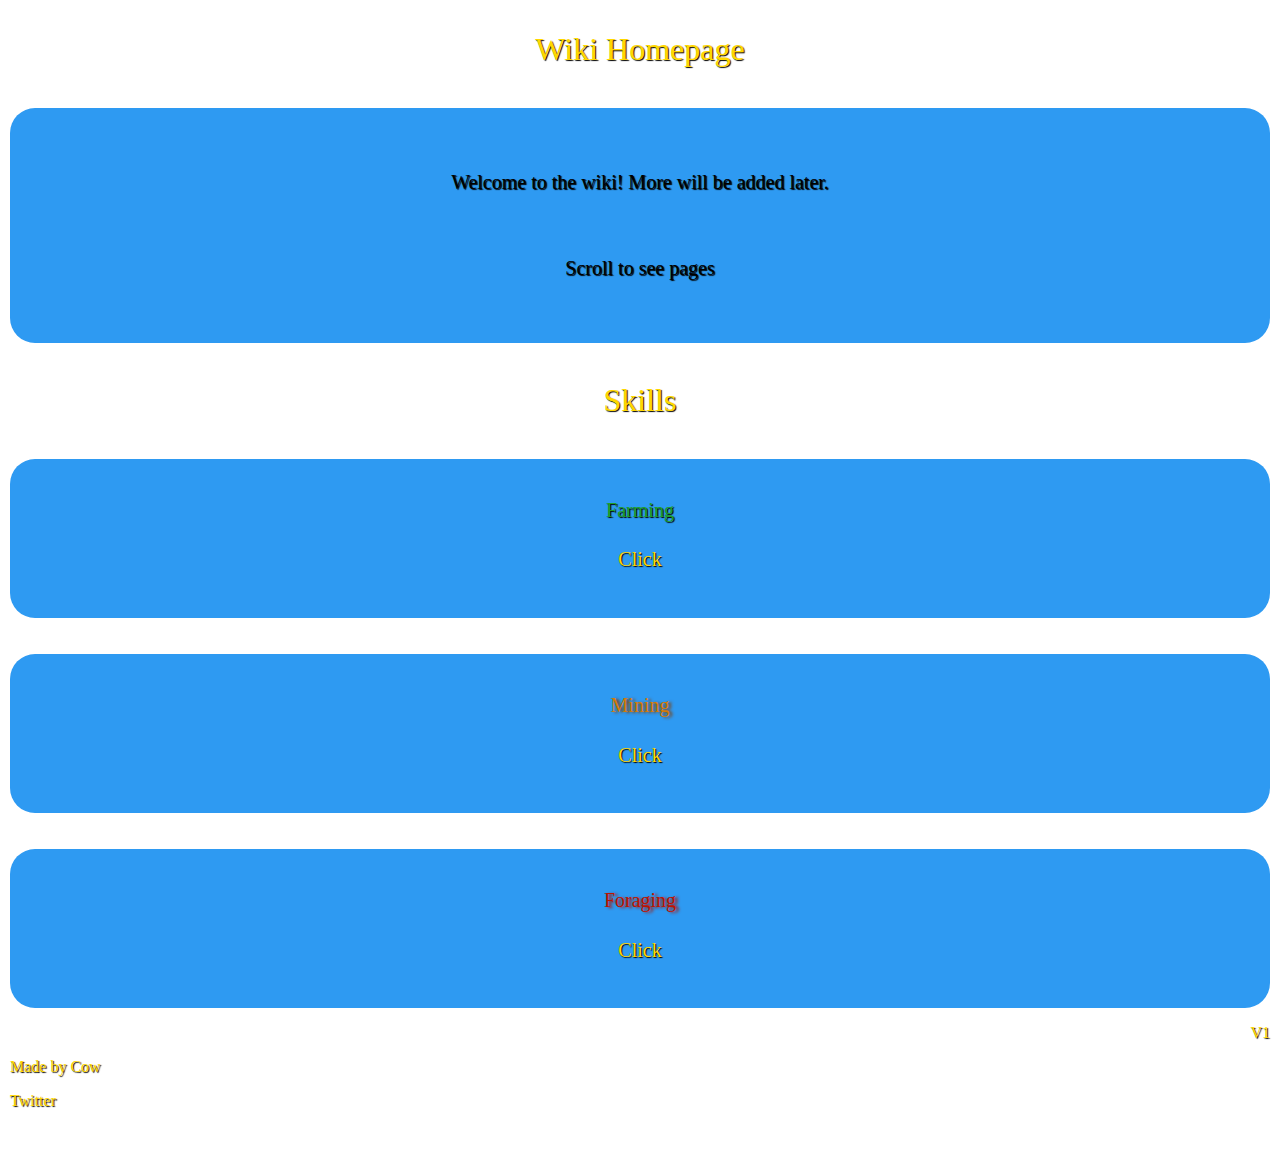
==== index.html @ b48de260 "bug fixes" ====
<!DOCTYPE html>
<html lang="en">
<head>
<meta charset="UTF-8">
<meta http-equiv="X-UA-Compatible" content="IE=edge">
<meta name="viewport" content="width=device-width, initial-scale=1.0">
<title>Home</title>
<link rel="preconnect" href="https://fonts.googleapis.com">
<link rel="preconnect" href="https://fonts.gstatic.com" crossorigin>
<link href="https://fonts.googleapis.com/css2?family=IBM+Plex+Sans&display=swap" rel="stylesheet">
<link rel="preconnect" href="https://fonts.googleapis.com">
<link rel="preconnect" href="https://fonts.gstatic.com" crossorigin>
<link href="https://fonts.googleapis.com/css2?family=IBM+Plex+Sans&display=swap" rel="stylesheet">
<link rel="stylesheet" href="style.css">
<link rel="stylesheet" media="screen" href="https://fontlibrary.org//face/minecraftia" type="text/css"/>
<meta name="description" content="Wiki for unnamed housing.">
</head>
<body>
    <h1 class="minecraftfont title">Wiki Homepage</h1>
    <br>    
    <div class="nonclickable">
        <br>
        <p class="minecraftfont">Welcome to the wiki! More will be added later.</p>
    <br>
        <p class="minecraftfont">Scroll to see pages</p>
    <br>       
        </div>
    <br>
        <h1 class="minecraftfont title">Skills</h1>
    <br>

        <a href="Farming.html"><div class="clickable">
        <p class="minecraftfont farmingtitle">Farming</p>   
        <h4 class="minecraftfont title">Click</h4>
        </div></a>
        <br>
        <br>
        <a href="Mining.html"><div class="clickable">
        <p class="minecraftfont miningtitle">Mining</p>
        <h4 class="minecraftfont title">Click</h4>
        </div></a>
    <br>
    <br>
        <a href="Foraging.html"><div class="clickable">
        <p class="minecraftfont foragingtitle">Foraging</p>
        <h4 class="minecraftfont title">Click</h4>
        </div></a>
        <p class="version minecraftfont title">V1</p>
        <p class="minecraftfont title">Made by Cow</p>
        <a href="https://www.twitter.com/minecraftcow_"><div class="twitterbtn">
        <p class="minecraftfont title">Twitter</p>
        </div></a>
        <br>
        <br>
 
</body>
---- style.css ----
p{
    font-family: 'IBM Plex Sans', sans-serif;
}
h1, h2, h3, h4, h5, h6{
    font-family: 'IBM Plex Sans', sans-serif;
    text-align: center;
}
a:link, a:visited {
    color: #000000;
    text-decoration: none;
}
body{
    background-image: url(map.png);
    background-attachment: fixed;
    background-repeat: no-repeat;
    background-position: center center;
    background-size: cover;
    margin: 0px;
    padding: 10px;
}
.homebtn{
    font-size: 20px;
    text-align: center;
    background-position: center;
    background-color:  #d6230f;
    background-size: 200px 100px;
    border-radius: 25px;
    padding: 20px;
}
.nonclickable{
    font-size: 20px;
    text-align: center;
    background-position: center center;
    background-color:  #2e9af2;
    background-size: 200px 100px;
    border-radius: 25px;
    padding: 20px;
}
.clickable:visited{
    background-color:#8722d4;
    color:#8722d4;
}
.clickable{
    font-size: 20px;
    text-align: center;
    background-position: center center;
    background-color:  #2e9af2;
    background-size: 200px 100px;
    border-radius: 25px;
    padding: 20px;
}
.clickable:hover{
    background-color: #1d92f2;
    box-shadow: 4px 4px 4px #183696;
}
.clickable:active{
    background-color:#1b70f7;
}
.title{
    font-family: 'MinecraftiaRegular';
    font-weight: normal;
    font-style: normal; 
    color: #FFD700;
    text-shadow: 3px 1px 3px #858a0b;
}
.farmingtitle{
    font-family: 'MinecraftiaRegular';
    font-weight: normal;
    font-style: normal; 
    color:#1e9e29;
    text-shadow: 3px 1px 3px #0e4d03;
}
.homebtn:active{
    background-color:#731102;
    box-shadow: 4px 4px 4px #731102;
}
.homebtn{
    font-size: 20px;
    text-align: center;
    background-position: center;
    background-color:  #d6230f;
    background-size: 200px 100px;
    border-radius: 25px;
    padding: 20px;
}
.homebtn:hover{
    background-color: #b01a09;
    box-shadow: 3px 3px 3px #e0230d;
}
.minecraftfont{
    font-family: 'MinecraftiaRegular';
    font-weight: normal;
    font-style: normal; 
    text-shadow: 1px 1px 1px black;
}
.tomatofarm{
    height: 500px;
    width: 800px;
    padding: 10px;
    position: static;
    max-width: 100%;
    max-height: 100%;
    border-radius: 5%;
}
.skillimg{
    height: 500px;
    width: 800px;
    max-width: 100%;
    max-height: 100%;
    border-radius: 5%;
}
figcaption{
    font-size: 15px;
}
img{
    border-radius: 5%;
    max-width: 100%;
    max-height: 100%;
}
.version{
    text-align: right;

}
#twitterbtn{
    background-color: #139ae8;
    border-color: #139ae8;
    color: white;  
    font-weight: bold; 
    padding: 10px 20px;
    font-size: 16px;
    position: relative;
    background-size: 20px 100px;
    border-radius: 25px;
    padding: 20px;
    text-align: center;
}
.miningtitle{
    font-family: 'MinecraftiaRegular';
    font-weight: normal;
    font-style: normal; 
    color:#d67a02;
    text-shadow: 3px 1px 3px #823b01;
}
.foragingtitle{
    font-family: 'MinecraftiaRegular';
    font-weight: normal;
    font-style: normal; 
    color:#bd1300;
    text-shadow: 3px 1px 3px #a61403;
}
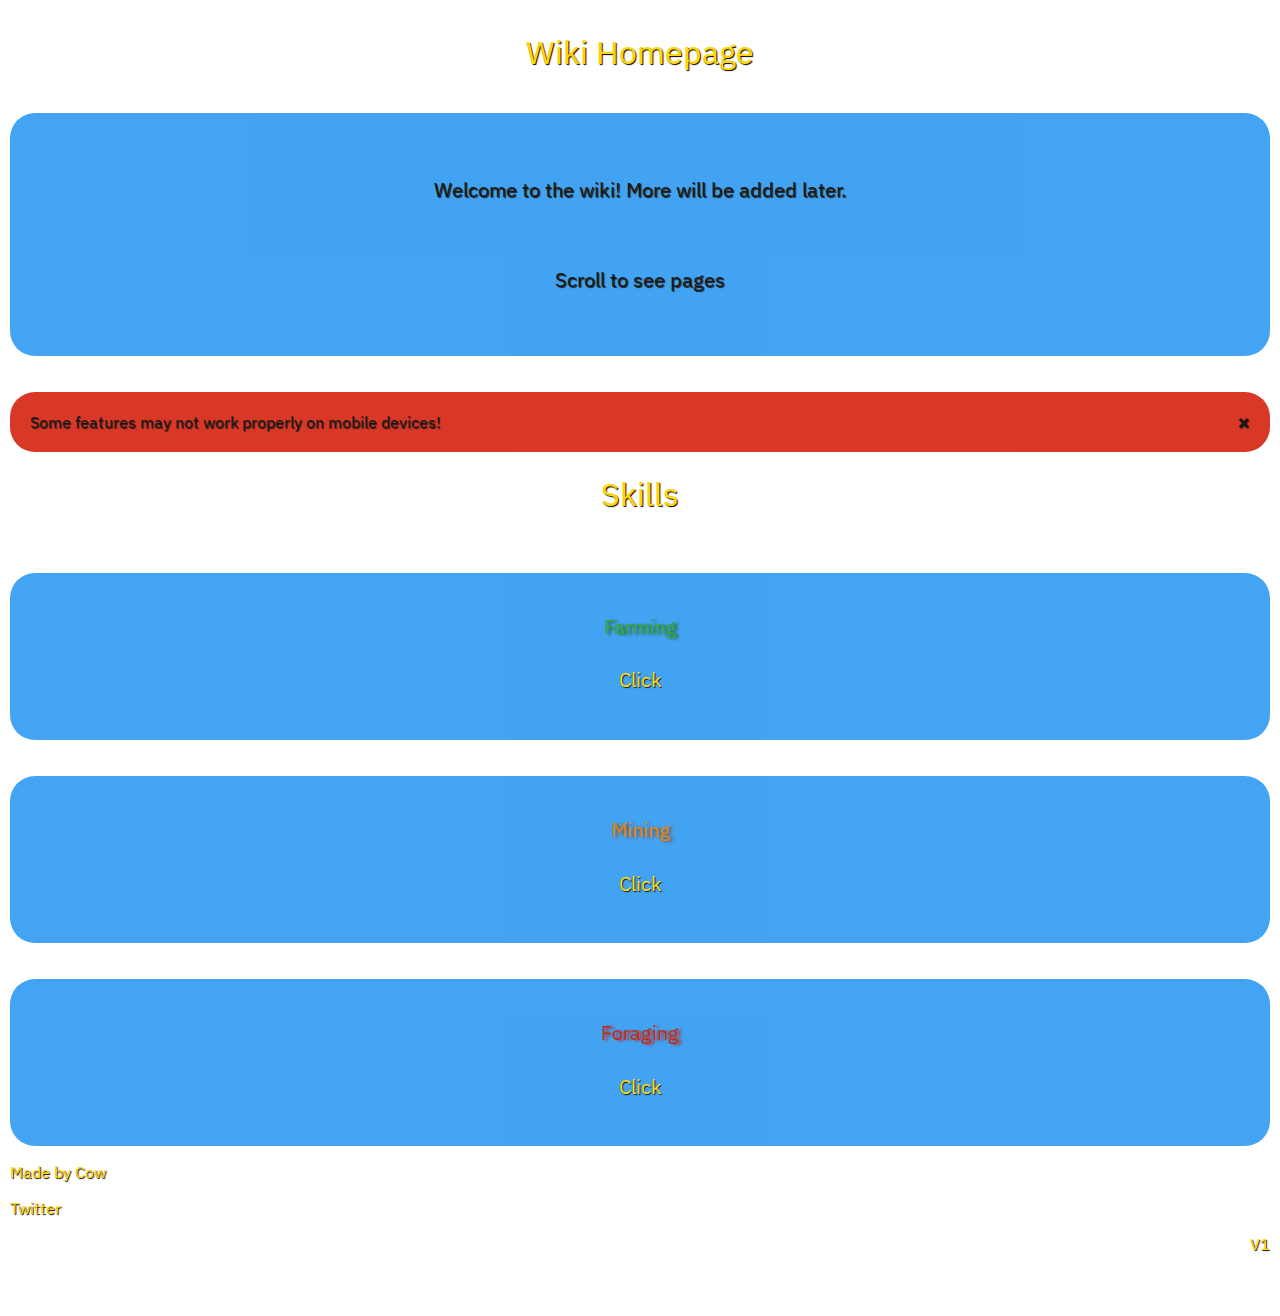
==== commit 2a7947de: "an ancient spirit awakens" ====
--- a/index.html
+++ b/index.html
@@ -23,12 +23,17 @@
         <p class="minecraftfont">Welcome to the wiki! More will be added later.</p>
     <br>
         <p class="minecraftfont">Scroll to see pages</p>
-    <br>       
-        </div>
-    <br>
+<br>       
+            </div>
+        <br>
+        <br>
+        <div class="alert minecraftfont">
+            <span class="closebtn" onclick="this.parentElement.style.display='none';">&times;</span>
+            Some features may not work properly on mobile devices!
+          </div> 
         <h1 class="minecraftfont title">Skills</h1>
-    <br>
-
+        <br>
+          <br>
         <a href="Farming.html"><div class="clickable">
         <p class="minecraftfont farmingtitle">Farming</p>   
         <h4 class="minecraftfont title">Click</h4>
@@ -45,10 +50,10 @@
         <p class="minecraftfont foragingtitle">Foraging</p>
         <h4 class="minecraftfont title">Click</h4>
         </div></a>
-        <p class="version minecraftfont title">V1</p>
         <p class="minecraftfont title">Made by Cow</p>
         <a href="https://www.twitter.com/minecraftcow_"><div class="twitterbtn">
         <p class="minecraftfont title">Twitter</p>
+        <p class="version minecraftfont title">V1</p>
         </div></a>
         <br>
         <br>
--- a/style.css
+++ b/style.css
@@ -18,82 +18,14 @@
     margin: 0px;
     padding: 10px;
 }
-.homebtn{
-    font-size: 20px;
-    text-align: center;
-    background-position: center;
-    background-color:  #d6230f;
-    background-size: 200px 100px;
-    border-radius: 25px;
-    padding: 20px;
-}
-.nonclickable{
-    font-size: 20px;
-    text-align: center;
-    background-position: center center;
-    background-color:  #2e9af2;
-    background-size: 200px 100px;
-    border-radius: 25px;
-    padding: 20px;
-}
-.clickable:visited{
-    background-color:#8722d4;
-    color:#8722d4;
-}
-.clickable{
-    font-size: 20px;
-    text-align: center;
-    background-position: center center;
-    background-color:  #2e9af2;
-    background-size: 200px 100px;
-    border-radius: 25px;
-    padding: 20px;
-}
-.clickable:hover{
-    background-color: #1d92f2;
-    box-shadow: 4px 4px 4px #183696;
-}
-.clickable:active{
-    background-color:#1b70f7;
-}
-.title{
-    font-family: 'MinecraftiaRegular';
-    font-weight: normal;
-    font-style: normal; 
-    color: #FFD700;
-    text-shadow: 3px 1px 3px #858a0b;
-}
-.farmingtitle{
-    font-family: 'MinecraftiaRegular';
-    font-weight: normal;
-    font-style: normal; 
-    color:#1e9e29;
-    text-shadow: 3px 1px 3px #0e4d03;
-}
-.homebtn:active{
-    background-color:#731102;
-    box-shadow: 4px 4px 4px #731102;
-}
-.homebtn{
-    font-size: 20px;
-    text-align: center;
-    background-position: center;
-    background-color:  #d6230f;
-    background-size: 200px 100px;
-    border-radius: 25px;
-    padding: 20px;
-}
-.homebtn:hover{
-    background-color: #b01a09;
-    box-shadow: 3px 3px 3px #e0230d;
-}
-.minecraftfont{
-    font-family: 'MinecraftiaRegular';
-    font-weight: normal;
-    font-style: normal; 
-    text-shadow: 1px 1px 1px black;
+img{
+    opacity: 1;
+    border-radius: 5%;
+    max-width: 100%;
+    max-height: 100%;
 }
 .tomatofarm{
+    opacity: 1;
     height: 500px;
     width: 800px;
     padding: 10px;
@@ -102,6 +34,91 @@
     max-height: 100%;
     border-radius: 5%;
 }
+.homebtn{
+    font-size: 20px;
+    text-align: center;
+    background-position: center;
+    background-color:  #d6230f;
+    background-size: 200px 100px;
+    border-radius: 25px;
+    padding: 20px;
+}
+.nonclickable{
+    font-size: 20px;
+    text-align: center;
+    background-position: center center;
+    background-color:  #2e9af2;
+    background-size: 200px 100px;
+    border-radius: 25px;
+    padding: 20px;
+    opacity: 0.9;
+}
+.nonclickablesolid{
+    font-size: 20px;
+    text-align: center;
+    background-position: center center;
+    background-color:  #2e9af2;
+    background-size: 200px 100px;
+    border-radius: 25px;
+    padding: 20px;
+    opacity: 1;
+}
+.clickable:visited{
+    background-color:#8722d4;
+    color:#8722d4;
+}
+.clickable{
+    font-size: 20px;
+    text-align: center;
+    background-position: center center;
+    background-color:  #2e9af2;
+    background-size: 200px 100px;
+    border-radius: 25px;
+    padding: 20px;
+    opacity: 0.9;
+}
+.clickable:hover{
+    background-color: #1d92f2;
+    box-shadow: 4px 4px 4px #183696;
+    transition-duration: 0.2s;  
+}
+.clickable:active{
+    background-color:#1b70f7;
+    transition-duration: 0.2s;  
+}
+.title{
+    font-family: 'MinecraftiaRegular','IBM Plex Sans','sans-serif';
+    font-weight: normal;
+    font-style: normal; 
+    color: #FFD700;
+    text-shadow: 3px 1px 3px #858a0b;
+}
+.homebtn{
+    font-size: 20px;
+    text-align: center;
+    background-position: center;
+    background-color:  #d6230f;
+    background-size: 200px 100px;
+    border-radius: 25px;
+    padding: 20px;
+    opacity: 0.9;
+}
+.homebtn:hover{
+    background-color: #b01a09;
+    box-shadow: 3px 3px 3px #e0230d;
+    transition-duration: 0.2s;  
+}
+.homebtn:active{
+    background-color:#731102;
+    box-shadow: 4px 4px 4px #731102;
+    transition-duration: 0.2s;  
+}
+.minecraftfont{
+    font-family: 'MinecraftiaRegular','IBM Plex Sans','sans-serif';
+    font-weight: normal;
+    font-style: normal; 
+    text-shadow: 1px 1px 1px black;
+}
 .skillimg{
     height: 500px;
     width: 800px;
@@ -112,14 +129,8 @@
 figcaption{
     font-size: 15px;
 }
-img{
-    border-radius: 5%;
-    max-width: 100%;
-    max-height: 100%;
-}
 .version{
     text-align: right;
-
 }
 #twitterbtn{
     background-color: #139ae8;
@@ -135,17 +146,60 @@
     text-align: center;
 }
 .miningtitle{
-    font-family: 'MinecraftiaRegular';
+    font-family: 'MinecraftiaRegular','IBM Plex Sans','sans-serif';
     font-weight: normal;
     font-style: normal; 
     color:#d67a02;
     text-shadow: 3px 1px 3px #823b01;
 }
 .foragingtitle{
-    font-family: 'MinecraftiaRegular';
+    font-family: 'MinecraftiaRegular','IBM Plex Sans','sans-serif';
     font-weight: normal;
     font-style: normal; 
     color:#bd1300;
     text-shadow: 3px 1px 3px #a61403;
 }
-
+.farmingtitle{
+    font-family: 'MinecraftiaRegular','IBM Plex Sans','sans-serif';
+    font-weight: normal;
+    font-style: normal; 
+    color:#1e9e29;
+    text-shadow: 3px 1px 3px #0e4d03;
+}
+ .alert{
+    position: sticky;
+    padding: 20px;
+    background-color: #d6230f; 
+    color: black;
+    position: static;
+    border-radius: 25px;
+    opacity: 0.9;
+    transition: 0.2;
+}
+  .closebtn{
+    margin-left: 15px;
+    color: black;
+    font-weight: bold;
+    float: right;
+    font-size: 22px;
+    line-height: 20px;
+    cursor: pointer;
+    transition: 0.3s;
+}
+  .closebtn:hover{
+    color: darkgray;
+} 
+  .alert:hover{
+    background-color: #b01a09;
+    box-shadow: 3px 3px 3px #e0230d;
+    transition-duration: 0.2s;
+}
+.closebtn:active{
+    color: #424242
+}
+.secretbiden{
+    height: 15px;
+    width: 15px;
+    margin-left: 520px;
+    margin-bottom: 120px;
+}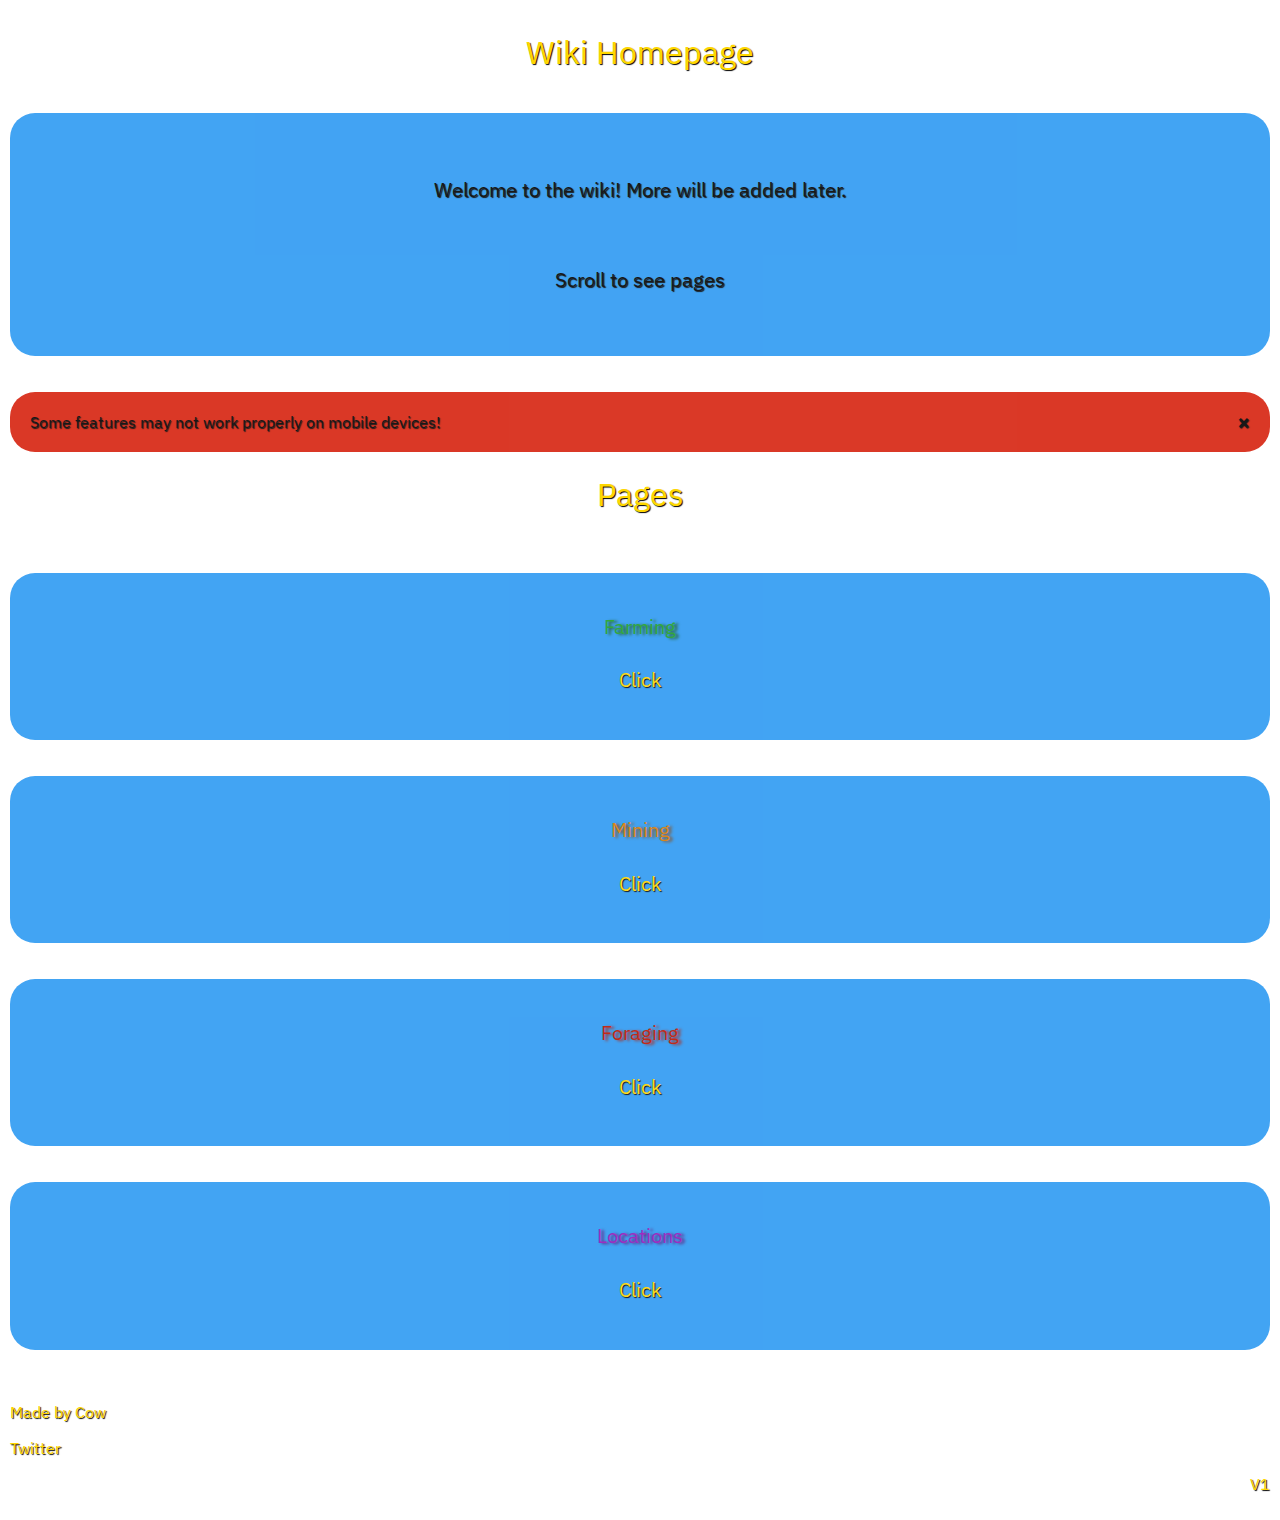
==== commit 67b80894: "fixed a problem with the home page" ====
--- a/index.html
+++ b/index.html
@@ -31,7 +31,7 @@
             <span class="closebtn" onclick="this.parentElement.style.display='none';">&times;</span>
             Some features may not work properly on mobile devices!
           </div> 
-        <h1 class="minecraftfont title">Skills</h1>
+        <h1 class="minecraftfont title">Pages</h1>
         <br>
           <br>
         <a href="Farming.html"><div class="clickable">
@@ -50,12 +50,18 @@
         <p class="minecraftfont foragingtitle">Foraging</p>
         <h4 class="minecraftfont title">Click</h4>
         </div></a>
-        <p class="minecraftfont title">Made by Cow</p>
-        <a href="https://www.twitter.com/minecraftcow_"><div class="twitterbtn">
-        <p class="minecraftfont title">Twitter</p>
-        <p class="version minecraftfont title">V1</p>
-        </div></a>
         <br>
         <br>
+        <a href="locationsmenu.html"><div class="clickable">
+          <p class="minecraftfont locationtitle">Locations</p>   
+          <h4 class="minecraftfont title">Click</h4>
+          </div></a>
+          <br>
+          <br>
+          <p class="minecraftfont title">Made by Cow</p>
+          <a href="https://www.twitter.com/minecraftcow_"><div class="twitterbtn">
+          <p class="minecraftfont title">Twitter</p>
+          <p class="version minecraftfont title">V1</p>
+          </div></a>
  
 </body>--- a/style.css
+++ b/style.css
@@ -23,6 +23,15 @@
     border-radius: 5%;
     max-width: 100%;
     max-height: 100%;
+    -webkit-transition-property: all; 
+    -webkit-transition-duration: 0.1s; 
+    -webkit-transition-timing-function: ease; 
+}
+img:active{
+    transform: scale(1.10);  
+}
+img:hover{
+    /*blank*/
 }
 .tomatofarm{
     opacity: 1;
@@ -80,7 +89,8 @@
 .clickable:hover{
     background-color: #1d92f2;
     box-shadow: 4px 4px 4px #183696;
-    transition-duration: 0.2s;  
+    transition-duration: 0.2s; 
+    transform: scale(1.01);  
 }
 .clickable:active{
     background-color:#1b70f7;
@@ -107,6 +117,7 @@
     background-color: #b01a09;
     box-shadow: 3px 3px 3px #e0230d;
     transition-duration: 0.2s;  
+    transform: scale(1.01); 
 }
 .homebtn:active{
     background-color:#731102;
@@ -188,18 +199,57 @@
 }
   .closebtn:hover{
     color: darkgray;
+    transform: scale(1.01); 
 } 
   .alert:hover{
     background-color: #b01a09;
     box-shadow: 3px 3px 3px #e0230d;
     transition-duration: 0.2s;
+    transform: scale(1.01); 
 }
 .closebtn:active{
     color: #424242
 }
-.secretbiden{
-    height: 15px;
-    width: 15px;
-    margin-left: 520px;
-    margin-bottom: 120px;
+.locationtitle{
+    font-family: 'MinecraftiaRegular','IBM Plex Sans','sans-serif';
+    font-weight: normal;
+    font-style: normal; 
+    color:#9416ba;
+    text-shadow: 3px 1px 3px #55046e;
+}
+.miningbackground{
+    background-image: url(creepymineshaft.png);
+    background-attachment: fixed;
+    background-repeat: no-repeat;
+    background-position: center center;
+    background-size: cover;
+    margin: 0px;
+    padding: 10px;
+}
+.farmingbackground{
+    background-image: url(tomatofarm.png);
+    background-attachment: fixed;
+    background-repeat: no-repeat;
+    background-position: center center;
+    background-size: cover;
+    margin: 0px;
+    padding: 10px;
+}
+.foragingbackground{
+    background-image: url(RUINS.png);
+    background-attachment: fixed;
+    background-repeat: no-repeat;
+    background-position: center center;
+    background-size: cover;
+    margin: 0px;
+    padding: 10px;
+}
+.locationsbackground{
+    background-image: url(town.png);
+    background-attachment: fixed;
+    background-repeat: no-repeat;
+    background-position: center center;
+    background-size: cover;
+    margin: 0px;
+    padding: 10px;
 }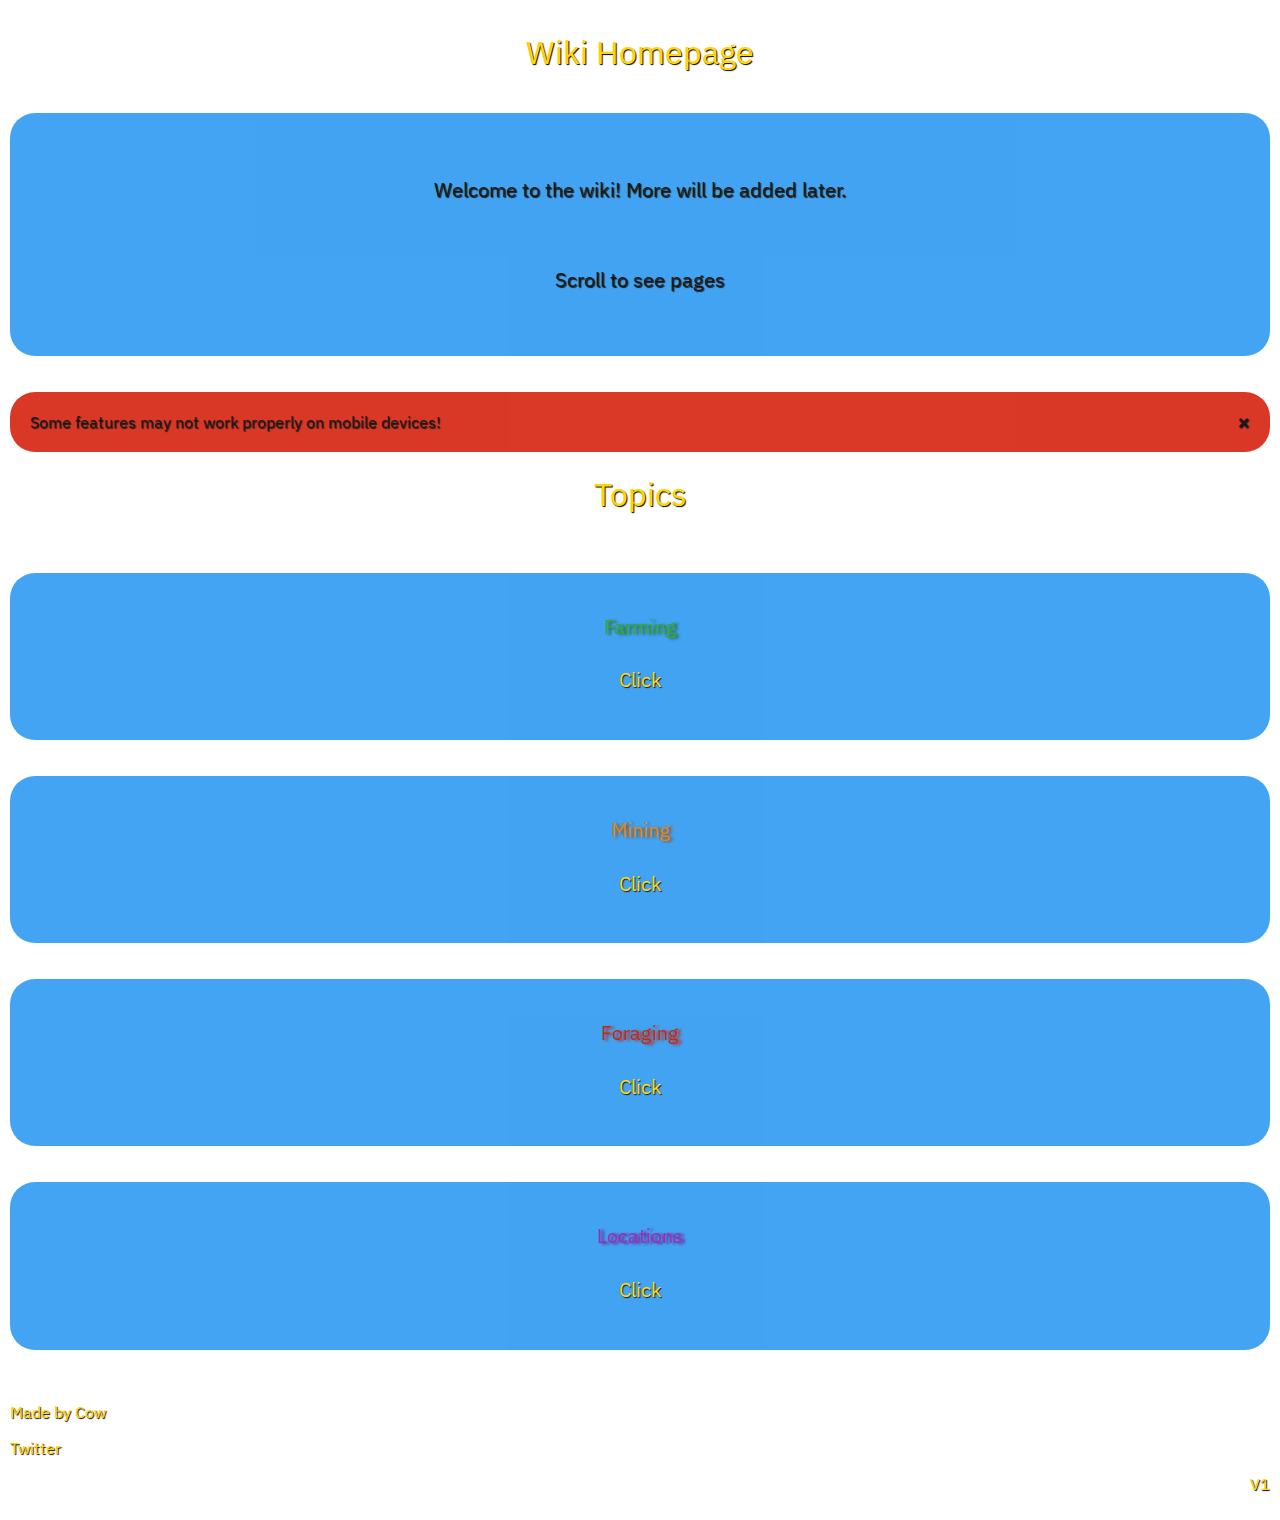
==== commit 814afd56: "changed titles to be correct" ====
--- a/index.html
+++ b/index.html
@@ -4,7 +4,7 @@
 <meta charset="UTF-8">
 <meta http-equiv="X-UA-Compatible" content="IE=edge">
 <meta name="viewport" content="width=device-width, initial-scale=1.0">
-<title>Home</title>
+<title>Wiki Home Page</title>
 <link rel="preconnect" href="https://fonts.googleapis.com">
 <link rel="preconnect" href="https://fonts.gstatic.com" crossorigin>
 <link href="https://fonts.googleapis.com/css2?family=IBM+Plex+Sans&display=swap" rel="stylesheet">
@@ -31,7 +31,7 @@
             <span class="closebtn" onclick="this.parentElement.style.display='none';">&times;</span>
             Some features may not work properly on mobile devices!
           </div> 
-        <h1 class="minecraftfont title">Pages</h1>
+        <h1 class="minecraftfont title">Topics</h1>
         <br>
           <br>
         <a href="Farming.html"><div class="clickable">
--- a/style.css
+++ b/style.css
@@ -28,7 +28,7 @@
     -webkit-transition-timing-function: ease; 
 }
 img:active{
-    transform: scale(1.10);  
+    transform: scale(1.08);  
 }
 img:hover{
     /*blank*/
@@ -94,7 +94,8 @@
 }
 .clickable:active{
     background-color:#1b70f7;
-    transition-duration: 0.2s;  
+    transition-duration: 0.1s;  
+    transform: scale(1);  
 }
 .title{
     font-family: 'MinecraftiaRegular','IBM Plex Sans','sans-serif';
@@ -122,7 +123,8 @@
 .homebtn:active{
     background-color:#731102;
     box-shadow: 4px 4px 4px #731102;
-    transition-duration: 0.2s;  
+    transition-duration: 0.1s;
+    transform: scale(1);  
 }
 .minecraftfont{
     font-family: 'MinecraftiaRegular','IBM Plex Sans','sans-serif';
@@ -227,7 +229,7 @@
     padding: 10px;
 }
 .farmingbackground{
-    background-image: url(tomatofarm.png);
+    background-image: url(gardenplot.png);
     background-attachment: fixed;
     background-repeat: no-repeat;
     background-position: center center;
@@ -236,7 +238,7 @@
     padding: 10px;
 }
 .foragingbackground{
-    background-image: url(RUINS.png);
+    background-image: url(stream.png);
     background-attachment: fixed;
     background-repeat: no-repeat;
     background-position: center center;
@@ -252,4 +254,4 @@
     background-size: cover;
     margin: 0px;
     padding: 10px;
-}+}
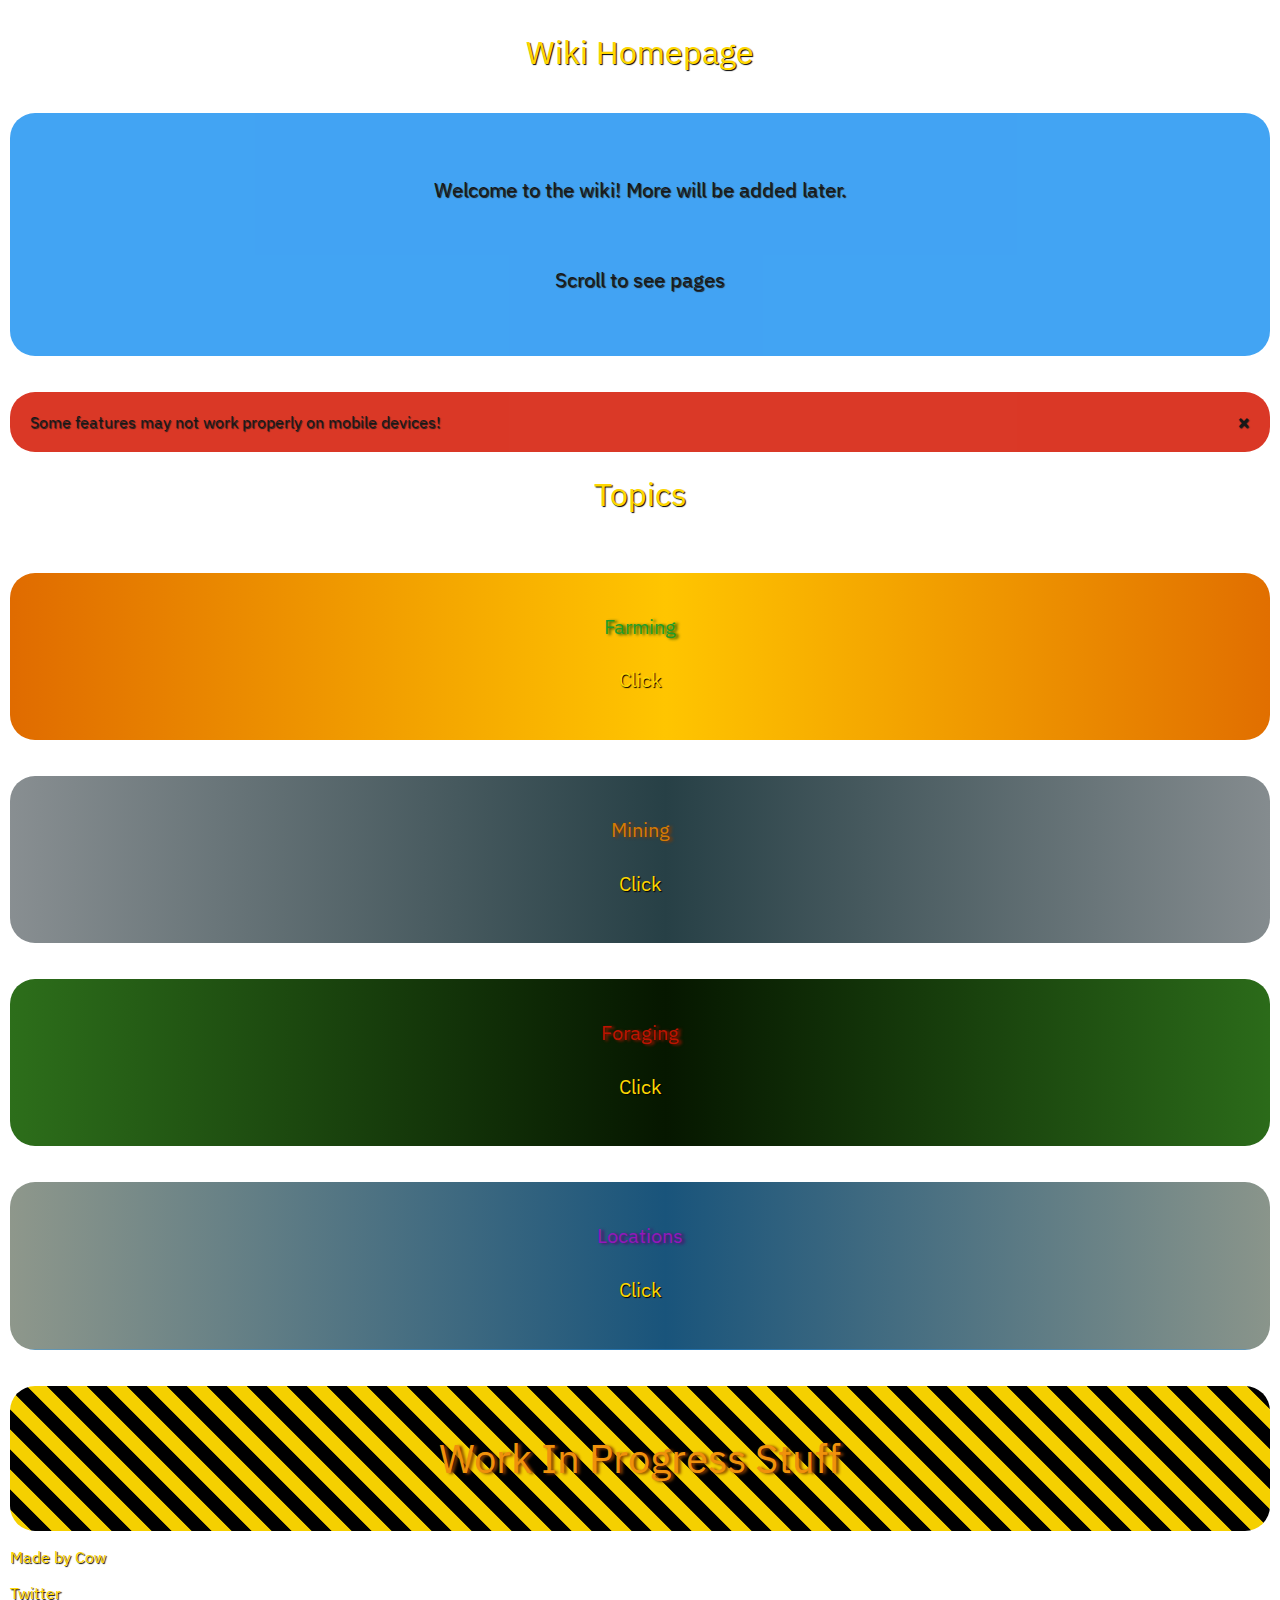
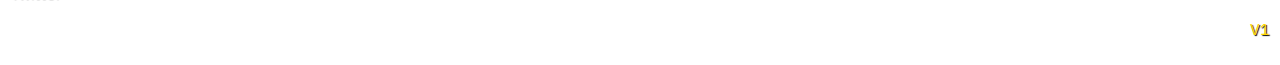
==== commit 2022fe0b: "Add files via upload" ====
--- a/index.html
+++ b/index.html
@@ -34,30 +34,34 @@
         <h1 class="minecraftfont title">Topics</h1>
         <br>
           <br>
-        <a href="Farming.html"><div class="clickable">
+        <a href="Farming.html"><div class="farmingbtn clickable">
         <p class="minecraftfont farmingtitle">Farming</p>   
         <h4 class="minecraftfont title">Click</h4>
         </div></a>
         <br>
         <br>
-        <a href="Mining.html"><div class="clickable">
+        <a href="Mining.html"><div class="miningbtn clickable">
         <p class="minecraftfont miningtitle">Mining</p>
         <h4 class="minecraftfont title">Click</h4>
         </div></a>
     <br>
     <br>
-        <a href="Foraging.html"><div class="clickable">
+        <a href="Foraging.html"><div class="foragingbtn clickable">
         <p class="minecraftfont foragingtitle">Foraging</p>
         <h4 class="minecraftfont title">Click</h4>
         </div></a>
         <br>
         <br>
-        <a href="locationsmenu.html"><div class="clickable">
+        <a href="locationsmenu.html"><div class="locationbtn clickable">
           <p class="minecraftfont locationtitle">Locations</p>   
           <h4 class="minecraftfont title">Click</h4>
           </div></a>
           <br>
           <br>
+        <a href="WorkInProgressPreview.html"><div class="wipbtn wiptitle clickable">
+          <h1 class="minecraftfont wiptitle">Work In Progress Stuff</h1>   
+          
+          </div></a>
           <p class="minecraftfont title">Made by Cow</p>
           <a href="https://www.twitter.com/minecraftcow_"><div class="twitterbtn">
           <p class="minecraftfont title">Twitter</p>
--- a/style.css
+++ b/style.css
@@ -74,7 +74,7 @@
 }
 .clickable:visited{
     background-color:#8722d4;
-    color:#8722d4;
+    color:#8722d4;*/
 }
 .clickable{
     font-size: 20px;
@@ -116,7 +116,7 @@
 }
 .homebtn:hover{
     background-color: #b01a09;
-    box-shadow: 3px 3px 3px #e0230d;
+    box-shadow: 3px 3px 3px #690500;
     transition-duration: 0.2s;  
     transform: scale(1.01); 
 }
@@ -179,7 +179,7 @@
     color:#1e9e29;
     text-shadow: 3px 1px 3px #0e4d03;
 }
- .alert{
+.alert{
     position: sticky;
     padding: 20px;
     background-color: #d6230f; 
@@ -189,7 +189,7 @@
     opacity: 0.9;
     transition: 0.2;
 }
-  .closebtn{
+.closebtn{
     margin-left: 15px;
     color: black;
     font-weight: bold;
@@ -199,13 +199,13 @@
     cursor: pointer;
     transition: 0.3s;
 }
-  .closebtn:hover{
+.closebtn:hover{
     color: darkgray;
     transform: scale(1.01); 
 } 
-  .alert:hover{
+.alert:hover{
     background-color: #b01a09;
-    box-shadow: 3px 3px 3px #e0230d;
+    box-shadow: 3px 3px 3px #690500;
     transition-duration: 0.2s;
     transform: scale(1.01); 
 }
@@ -255,3 +255,135 @@
     margin: 0px;
     padding: 10px;
 }
+.yellow{
+    font-size: 20px;
+    text-align: center;
+    background-position: center center;
+    background-color:  #afb500;
+    background-size: 200px 100px;
+    border-radius: 25px;
+    padding: 20px;
+    opacity: 0.9;
+}
+.yellow:hover{
+    font-size: 20px;
+    text-align: center;
+    background-position: center center;
+    background-color:  #838701;
+    background-size: 200px 100px;
+    border-radius: 25px;
+    padding: 20px;
+    opacity: 0.9;
+    box-shadow: 4px 4px 4px #838701;
+}
+.farmingbtn{
+    font-size: 20px;
+    text-align: center;
+    background-position: center center;
+    background-image: linear-gradient(to right, #c21500 0%, #ffc500  51%, #c21500  100%);
+    background-size: 200% auto;
+    border-radius: 25px;
+    padding: 20px;
+    opacity: 1;
+}
+.farmingbtn:hover {
+    background-position: right center;
+    color: #fff;
+    text-decoration: none;
+    box-shadow: 0 0 20px #eee;
+    transition-duration: 0.2s; 
+    transform: scale(1.01);  
+}
+.farmingbtn:active{
+    transition-duration: 0.1s;  
+    transform: scale(1); 
+}
+.miningbtn{
+    font-size: 20px;
+    text-align: center;
+    background-position: center center;
+    background-image: linear-gradient(to right, #E6DADA 0%, #274046  51%, #E6DADA  100%);
+    background-size: 200% auto;
+    border-radius: 25px;
+    padding: 20px;
+    opacity: 1;
+}        
+.miningbtn:hover {
+    background-position: right center;
+    text-decoration: none;
+    box-shadow: 0 0 20px white;
+    transition-duration: 0.2s; 
+    transform: scale(1.01);  
+}
+.miningbtn:active{
+    transition-duration: 0.1s;  
+    transform: scale(1); 
+}
+.foragingbtn{
+    font-size: 20px;
+    text-align: center;
+    background-position: center center;
+    background-image: linear-gradient(to right, #52c234 0%, #061700  51%, #52c234  100%);
+    background-size: 200% auto;
+    border-radius: 25px;
+    padding: 20px;
+    opacity: 1;
+}        
+.foragingbtn:hover {
+    background-position: right center;
+    text-decoration: none;
+    box-shadow: 0 0 20px white;
+    transition-duration: 0.2s; 
+    transform: scale(1.01);  
+}
+.foragingbtn:active{
+    transition-duration: 0.1s;  
+    transform: scale(1); 
+}
+.locationbtn{
+    font-size: 20px;
+    text-align: center;
+    background-position: center center;
+    background-image: linear-gradient(to right, #ffd89b 0%, #19547b  51%, #ffd89b  100%);
+    background-size: 200% auto;
+    border-radius: 25px;
+    padding: 20px;
+    opacity: 1;
+}        
+.locationbtn:hover {
+    background-position: right center;
+    text-decoration: none;
+    box-shadow: 0 0 20px white;
+    transition-duration: 0.2s; 
+    transform: scale(1.01);  
+}  
+.locationbtn:active{
+    transition-duration: 0.1s;  
+    transform: scale(1); 
+}     
+.wipbtn{
+    font-size: 20px;
+    text-align: center;
+    background-position: center center;
+    background-image: linear-gradient(45deg, #000000 25%, #f5d000 25%, #f5d000 50%, #000000 50%, #000000 75%, #f5d000 75%, #f5d000 100%);
+    background-size: 40.00px 40.00px;
+    border-radius: 25px;
+    padding: 20px;
+    opacity: 1;
+}    
+.wipbtn:hover {
+    box-shadow: 0 0 20px white;
+    transition-duration: 0.2s; 
+    transform: scale(1.01);  
+}    
+.wiptitle{
+    font-family: 'MinecraftiaRegular','IBM Plex Sans','sans-serif';
+    font-weight: normal;
+    font-style: normal; 
+    color:#f0910c;
+    text-shadow: 3px 1px 3px #823b01;
+}
+.wipbtn:active{
+    transition-duration: 0.1s;  
+    transform: scale(1); 
+}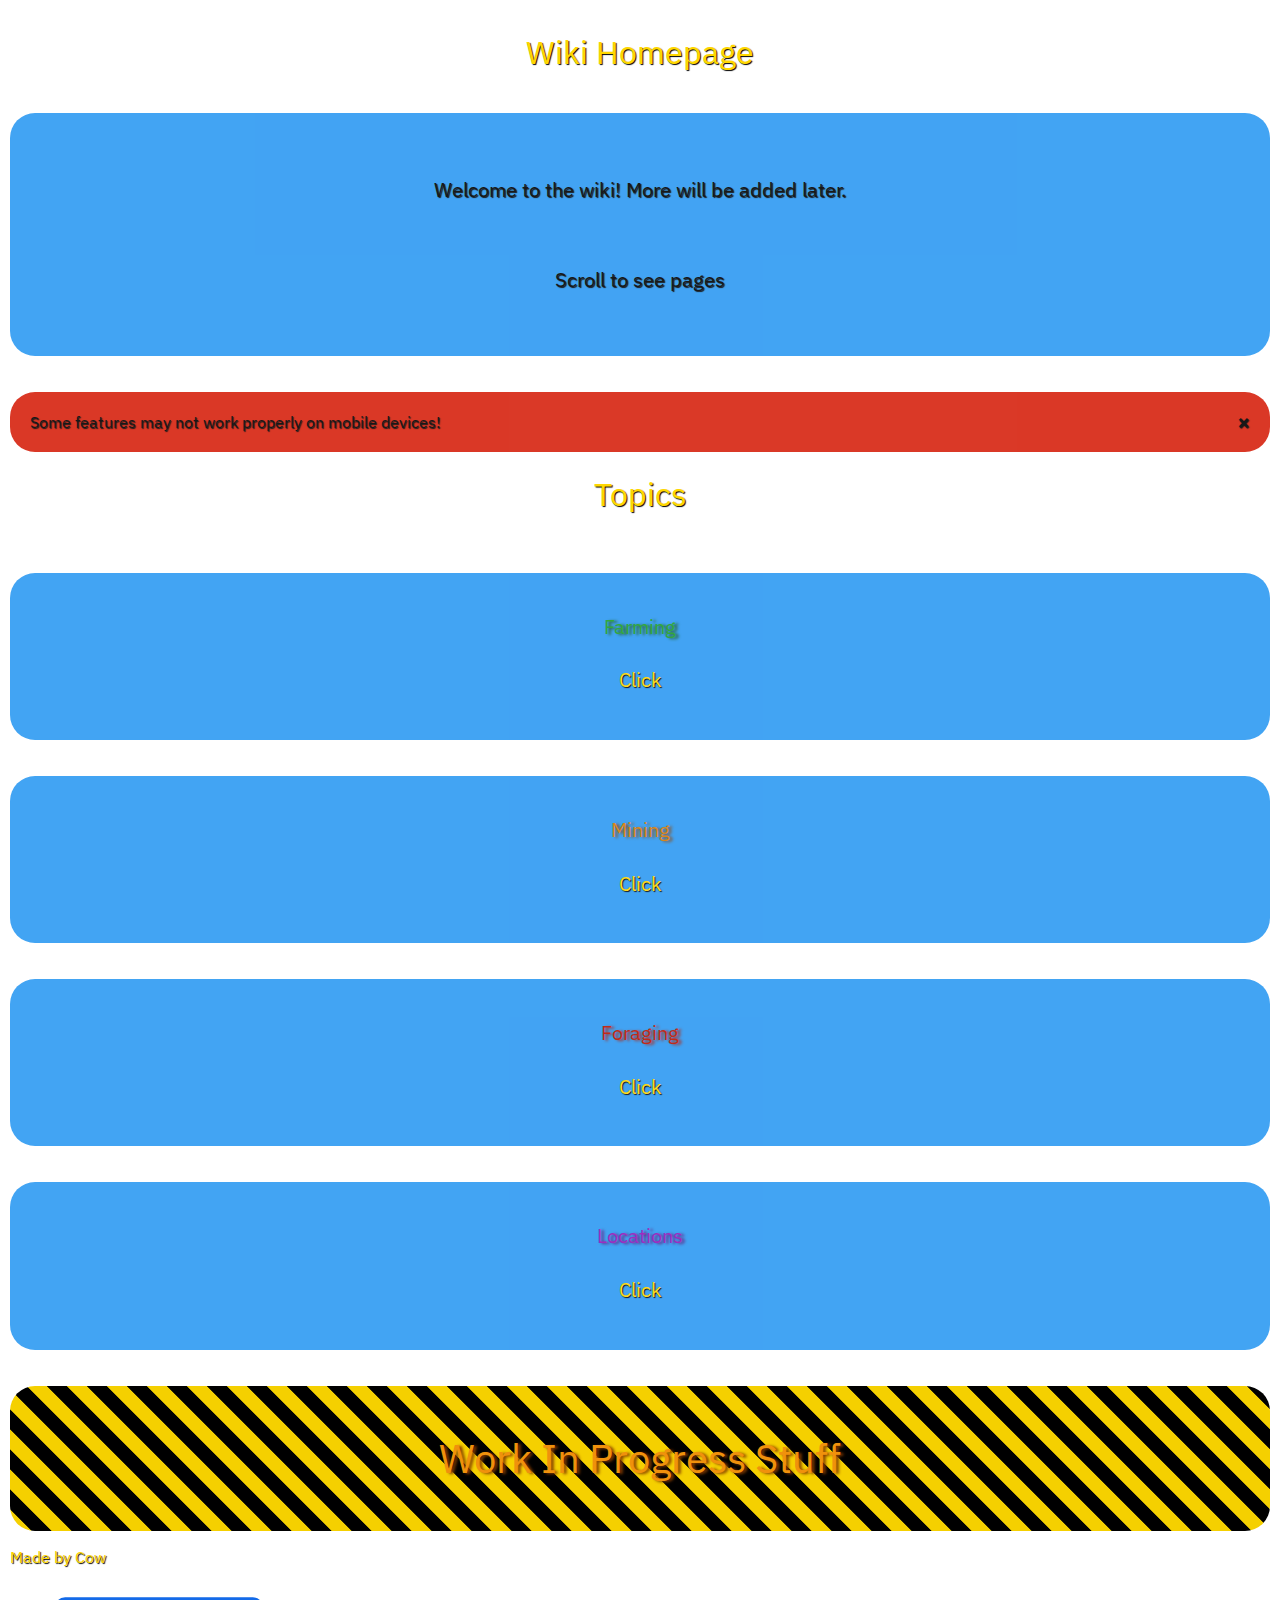
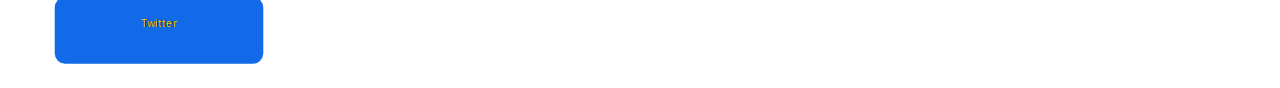
==== commit d791c6c5: "1" ====
--- a/index.html
+++ b/index.html
@@ -23,7 +23,7 @@
         <p class="minecraftfont">Welcome to the wiki! More will be added later.</p>
     <br>
         <p class="minecraftfont">Scroll to see pages</p>
-<br>       
+      <br>       
             </div>
         <br>
         <br>
@@ -65,7 +65,6 @@
           <p class="minecraftfont title">Made by Cow</p>
           <a href="https://www.twitter.com/minecraftcow_"><div class="twitterbtn">
           <p class="minecraftfont title">Twitter</p>
-          <p class="version minecraftfont title">V1</p>
           </div></a>
  
 </body>--- a/style.css
+++ b/style.css
@@ -74,7 +74,7 @@
 }
 .clickable:visited{
     background-color:#8722d4;
-    color:#8722d4;*/
+    color:#8722d4;
 }
 .clickable{
     font-size: 20px;
@@ -88,9 +88,9 @@
 }
 .clickable:hover{
     background-color: #1d92f2;
-    box-shadow: 4px 4px 4px #183696;
-    transition-duration: 0.2s; 
-    transform: scale(1.01);  
+    box-shadow: 0px 0px 20px #183696;
+    transition-duration: 0.2s; 
+    transform: scale(1.01);
 }
 .clickable:active{
     background-color:#1b70f7;
@@ -116,7 +116,7 @@
 }
 .homebtn:hover{
     background-color: #b01a09;
-    box-shadow: 3px 3px 3px #690500;
+    box-shadow: 0px 0px 20px #690500;
     transition-duration: 0.2s;  
     transform: scale(1.01); 
 }
@@ -145,18 +145,32 @@
 .version{
     text-align: right;
 }
-#twitterbtn{
-    background-color: #139ae8;
-    border-color: #139ae8;
-    color: white;  
-    font-weight: bold; 
-    padding: 10px 20px;
+.twitterbtn{
+    background-color: #136ae8;
+    border-color: #136ae8;
     font-size: 16px;
-    position: relative;
-    background-size: 20px 100px;
-    border-radius: 25px;
-    padding: 20px;
-    text-align: center;
+    border-radius: 15px;
+    padding: 10px 24px;
+    width: 250px;
+    height: 75px;
+    bottom:10px;
+    scale: 70%;
+    text-align: center;
+    background-position: left;
+    text-align: center;
+    
+    
+}
+.twitterbtn:hover{
+    background-color: #1d92f2;
+    box-shadow: 0px 0px 20px #183696;
+    transition-duration: 0.2s; 
+    transform: scale(1.01);  
+}
+.twitterbtn:active{
+    background-color:#1b70f7;
+    transition-duration: 0.1s;  
+    transform: scale(1);  
 }
 .miningtitle{
     font-family: 'MinecraftiaRegular','IBM Plex Sans','sans-serif';
@@ -276,7 +290,7 @@
     opacity: 0.9;
     box-shadow: 4px 4px 4px #838701;
 }
-.farmingbtn{
+/*.farmingbtn{
     font-size: 20px;
     text-align: center;
     background-position: center center;
@@ -361,6 +375,7 @@
     transition-duration: 0.1s;  
     transform: scale(1); 
 }     
+*/
 .wipbtn{
     font-size: 20px;
     text-align: center;
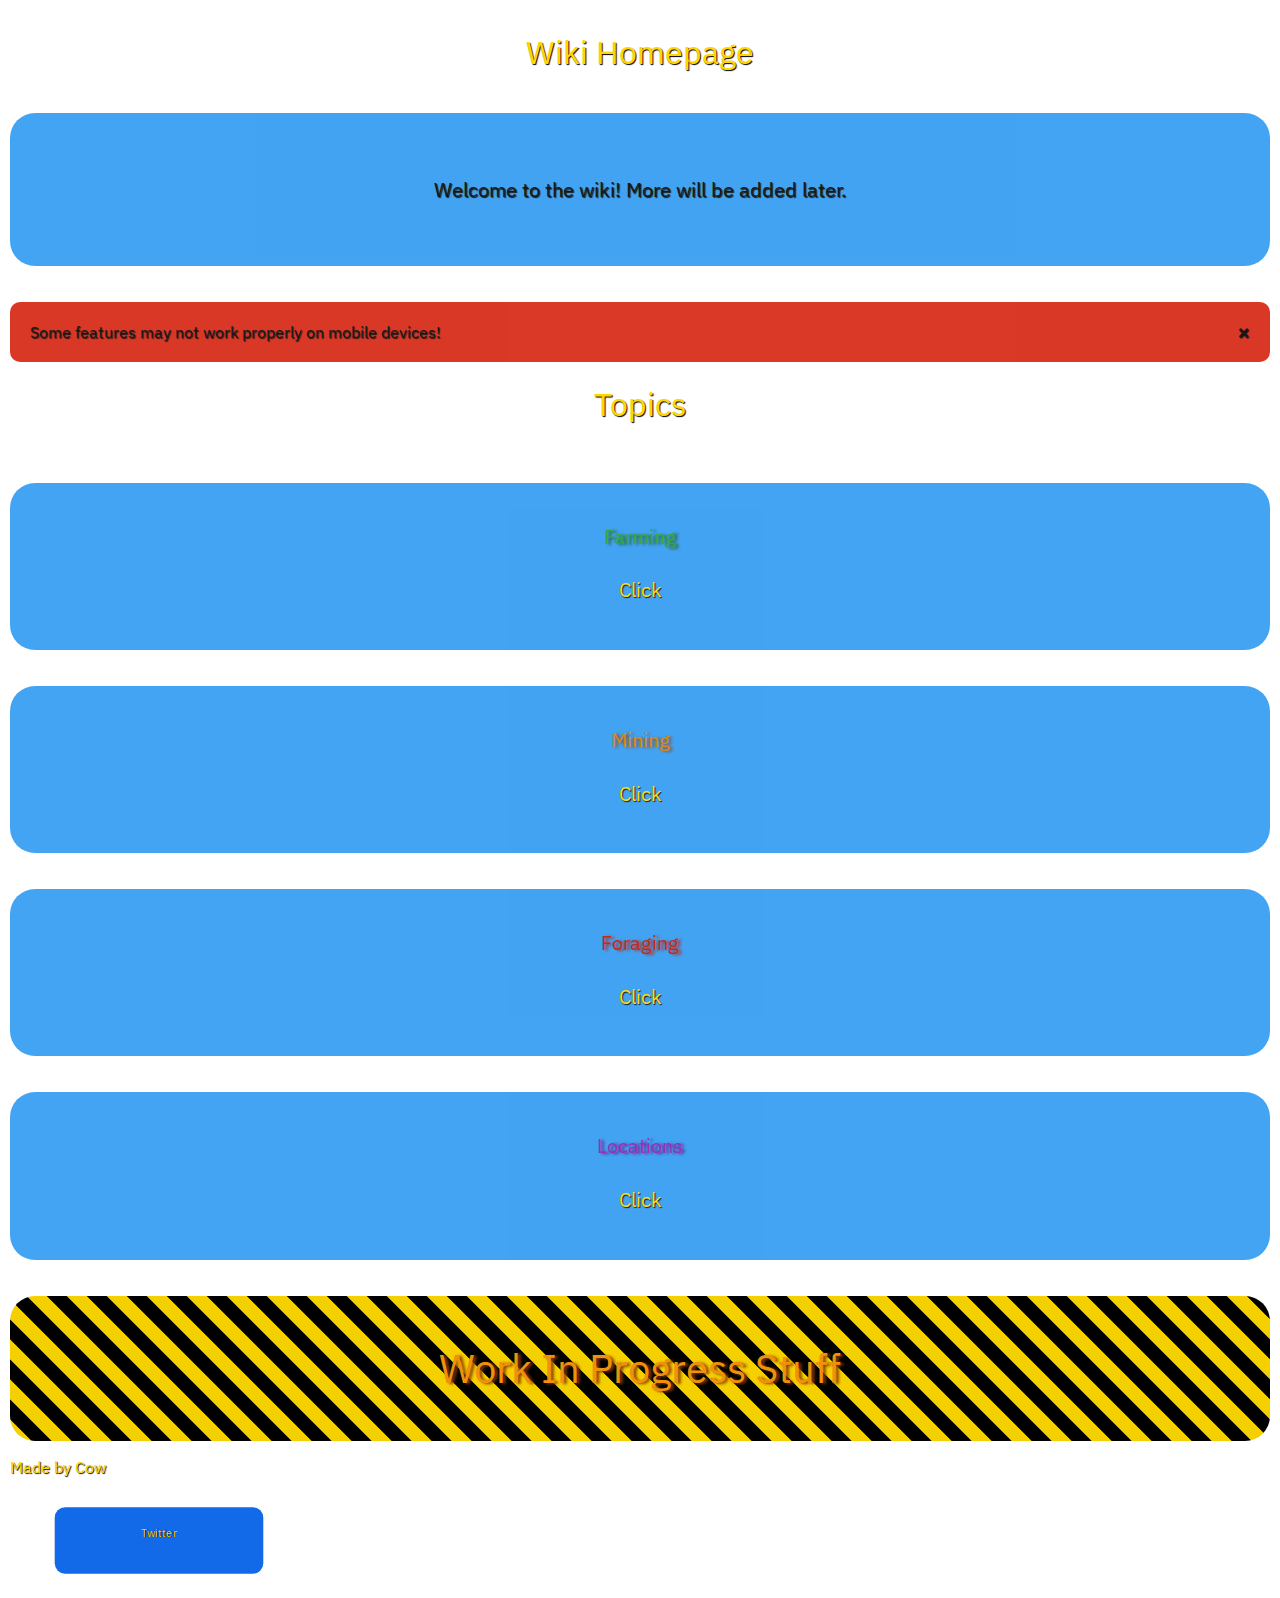
==== commit 5cdfdd42: "accessibility improvements, page should feel more responsive, removed unneeded css." ====
--- a/index.html
+++ b/index.html
@@ -21,8 +21,6 @@
     <div class="nonclickable">
         <br>
         <p class="minecraftfont">Welcome to the wiki! More will be added later.</p>
-    <br>
-        <p class="minecraftfont">Scroll to see pages</p>
       <br>       
             </div>
         <br>
--- a/style.css
+++ b/style.css
@@ -27,22 +27,22 @@
     -webkit-transition-duration: 0.1s; 
     -webkit-transition-timing-function: ease; 
 }
-img:active{
-    transform: scale(1.08);  
-}
+/*img:active{
+    transform: scale(1.08);  useless rn
+}*/
 img:hover{
     /*blank*/
 }
-.tomatofarm{
-    opacity: 1;
-    height: 500px;
+/*.tomatofarm{
+    opacity: 1;
+    height: 500px;          unused saving for later
     width: 800px;
     padding: 10px;
     position: static;
     max-width: 100%;
     max-height: 100%;
     border-radius: 5%;
-}
+}*/
 .homebtn{
     font-size: 20px;
     text-align: center;
@@ -72,10 +72,25 @@
     padding: 20px;
     opacity: 1;
 }
-.clickable:visited{
-    background-color:#8722d4;
+.woodbackground{
+    font-size: 20px;
+    text-align: center;
+    background-position: center;
+    background-image: url(logbackground.png);
+    background-size: 30px;
+    background-repeat: repeat-x repeat-y;
+    border-radius: 25px;
+    padding: 20px;
+    opacity: 1;
+}
+.changelogfont{
+    font-family: 'Courier New', Courier, monospace;
+    font-weight: bold;
+}
+/*.clickable:visited{
+    background-color:#8722d4;           doesnt even work
     color:#8722d4;
-}
+}*/
 .clickable{
     font-size: 20px;
     text-align: center;
@@ -122,7 +137,6 @@
 }
 .homebtn:active{
     background-color:#731102;
-    box-shadow: 4px 4px 4px #731102;
     transition-duration: 0.1s;
     transform: scale(1);  
 }
@@ -133,8 +147,7 @@
     text-shadow: 1px 1px 1px black;
 }
 .skillimg{
-    height: 500px;
-    width: 800px;
+    
     max-width: 100%;
     max-height: 100%;
     border-radius: 5%;
@@ -158,8 +171,6 @@
     text-align: center;
     background-position: left;
     text-align: center;
-    
-    
 }
 .twitterbtn:hover{
     background-color: #1d92f2;
@@ -199,7 +210,7 @@
     background-color: #d6230f; 
     color: black;
     position: static;
-    border-radius: 25px;
+    border-radius: 10px;
     opacity: 0.9;
     transition: 0.2;
 }
@@ -211,18 +222,14 @@
     font-size: 22px;
     line-height: 20px;
     cursor: pointer;
-    transition: 0.3s;
+    transition: 0.2s;
 }
 .closebtn:hover{
     color: darkgray;
-    transform: scale(1.01); 
 } 
-.alert:hover{
-    background-color: #b01a09;
+/*.alert:hover{
     box-shadow: 3px 3px 3px #690500;
-    transition-duration: 0.2s;
-    transform: scale(1.01); 
-}
+}*/
 .closebtn:active{
     color: #424242
 }
@@ -290,92 +297,6 @@
     opacity: 0.9;
     box-shadow: 4px 4px 4px #838701;
 }
-/*.farmingbtn{
-    font-size: 20px;
-    text-align: center;
-    background-position: center center;
-    background-image: linear-gradient(to right, #c21500 0%, #ffc500  51%, #c21500  100%);
-    background-size: 200% auto;
-    border-radius: 25px;
-    padding: 20px;
-    opacity: 1;
-}
-.farmingbtn:hover {
-    background-position: right center;
-    color: #fff;
-    text-decoration: none;
-    box-shadow: 0 0 20px #eee;
-    transition-duration: 0.2s; 
-    transform: scale(1.01);  
-}
-.farmingbtn:active{
-    transition-duration: 0.1s;  
-    transform: scale(1); 
-}
-.miningbtn{
-    font-size: 20px;
-    text-align: center;
-    background-position: center center;
-    background-image: linear-gradient(to right, #E6DADA 0%, #274046  51%, #E6DADA  100%);
-    background-size: 200% auto;
-    border-radius: 25px;
-    padding: 20px;
-    opacity: 1;
-}        
-.miningbtn:hover {
-    background-position: right center;
-    text-decoration: none;
-    box-shadow: 0 0 20px white;
-    transition-duration: 0.2s; 
-    transform: scale(1.01);  
-}
-.miningbtn:active{
-    transition-duration: 0.1s;  
-    transform: scale(1); 
-}
-.foragingbtn{
-    font-size: 20px;
-    text-align: center;
-    background-position: center center;
-    background-image: linear-gradient(to right, #52c234 0%, #061700  51%, #52c234  100%);
-    background-size: 200% auto;
-    border-radius: 25px;
-    padding: 20px;
-    opacity: 1;
-}        
-.foragingbtn:hover {
-    background-position: right center;
-    text-decoration: none;
-    box-shadow: 0 0 20px white;
-    transition-duration: 0.2s; 
-    transform: scale(1.01);  
-}
-.foragingbtn:active{
-    transition-duration: 0.1s;  
-    transform: scale(1); 
-}
-.locationbtn{
-    font-size: 20px;
-    text-align: center;
-    background-position: center center;
-    background-image: linear-gradient(to right, #ffd89b 0%, #19547b  51%, #ffd89b  100%);
-    background-size: 200% auto;
-    border-radius: 25px;
-    padding: 20px;
-    opacity: 1;
-}        
-.locationbtn:hover {
-    background-position: right center;
-    text-decoration: none;
-    box-shadow: 0 0 20px white;
-    transition-duration: 0.2s; 
-    transform: scale(1.01);  
-}  
-.locationbtn:active{
-    transition-duration: 0.1s;  
-    transform: scale(1); 
-}     
-*/
 .wipbtn{
     font-size: 20px;
     text-align: center;
